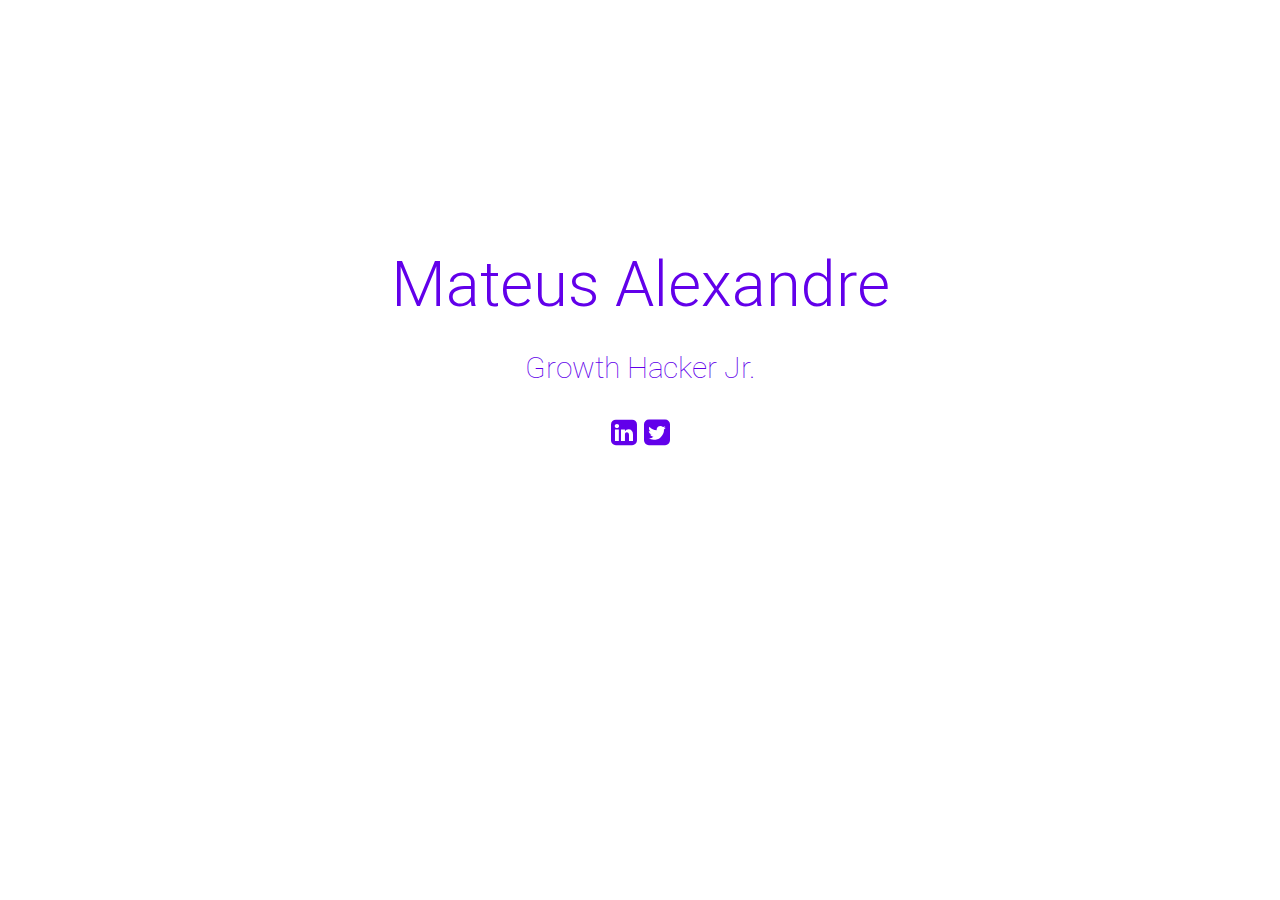
==== index.html @ 9ee8bf8a "V1.0.2 - Add scripts" ====
<!DOCTYPE html>
<html lang="pt-BR">
<head>
	<meta charset="UTF-8">
	<title>Mateus Alexandre</title>
	<meta name="viewport" content="width=device-width, initial-scale=1.0"/>
	<link href="http://fonts.googleapis.com/icon?family=Material+Icons" rel="stylesheet">
	<link href="https://maxcdn.bootstrapcdn.com/font-awesome/4.7.0/css/font-awesome.min.css" rel="stylesheet" />
	<link rel="stylesheet" href="assets/style/css/main.css">
	<link rel="stylesheet" href="assets/style/css/custom.css">
</head>
<body>
	<div class="row">
		<div class="container">
			<div class="col s12">
				<div class="headline">
					<h1>Mateus Alexandre</h1>
					<p>Growth Hacker Jr.</p>		
				</div>	
			</div>
		</div>
	</div>
	<div class="row">
		<div class="container">
			<div class="col s12 icons">
				<a href="https://www.linkedin.com/in/mateus-alexandre" target="_blank"><i class="fa fa-linkedin-square waves-effect waves-light" aria-hidden="true"></i></a>
				<a href="https://twitter.com/mateus_gmartins" target="_blank"><i class="fa fa-twitter-square waves-effect waves-light" aria-hidden="true"></i></a>
			</div>
		</div>
	</div>


	<!-- ANALYTICS -->	
	<script>
	  (function(i,s,o,g,r,a,m){i['GoogleAnalyticsObject']=r;i[r]=i[r]||function(){
	  (i[r].q=i[r].q||[]).push(arguments)},i[r].l=1*new Date();a=s.createElement(o),
	  m=s.getElementsByTagName(o)[0];a.async=1;a.src=g;m.parentNode.insertBefore(a,m)
	  })(window,document,'script','https://www.google-analytics.com/analytics.js','ga');

	  ga('create', 'UA-90620687-1', 'auto');
	  ga('send', 'pageview');
	</script>

	<!-- CRISP -->
	<script type="text/javascript">$crisp=[];CRISP_WEBSITE_ID="6e593bd9-3229-48ad-9a38-0f0917f413e9";(function(){d=document;s=d.createElement("script");s.src="https://client.crisp.im/l.js";s.async=1;d.getElementsByTagName("head")[0].appendChild(s);})();</script>
	<script type="text/javascript" src="https://code.jquery.com/jquery-2.1.1.min.js"></script>
	<script src="assets/scripts/main.js"></script>
	
</body>
</html>
---- assets/style/css/custom.css ----
header{width:100%;height:auto}.btn,.btn-large{height:40px;line-height:40px;background-color:#fff;border:1px solid #fff;border-radius:20px;color:#000}.btn:hover,.btn-large:hover{background-color:#fff;color:#000}.headline{margin-top:250px}.headline h1{color:#6200ea;font-weight:300;text-align:center}.headline p{color:#6200ea;font-size:2rem;line-height:2.5rem;text-align:center;font-weight:200}.icons i{color:#6200ea}.icons i:hover{color:#282828}.icons{margin-top:-30px;font-size:2rem;text-align:center}@media only screen and (max-width: 490px){.headline{margin-top:200px}}@media only screen and (max-width: 490px){.headline{margin-top:200px}}
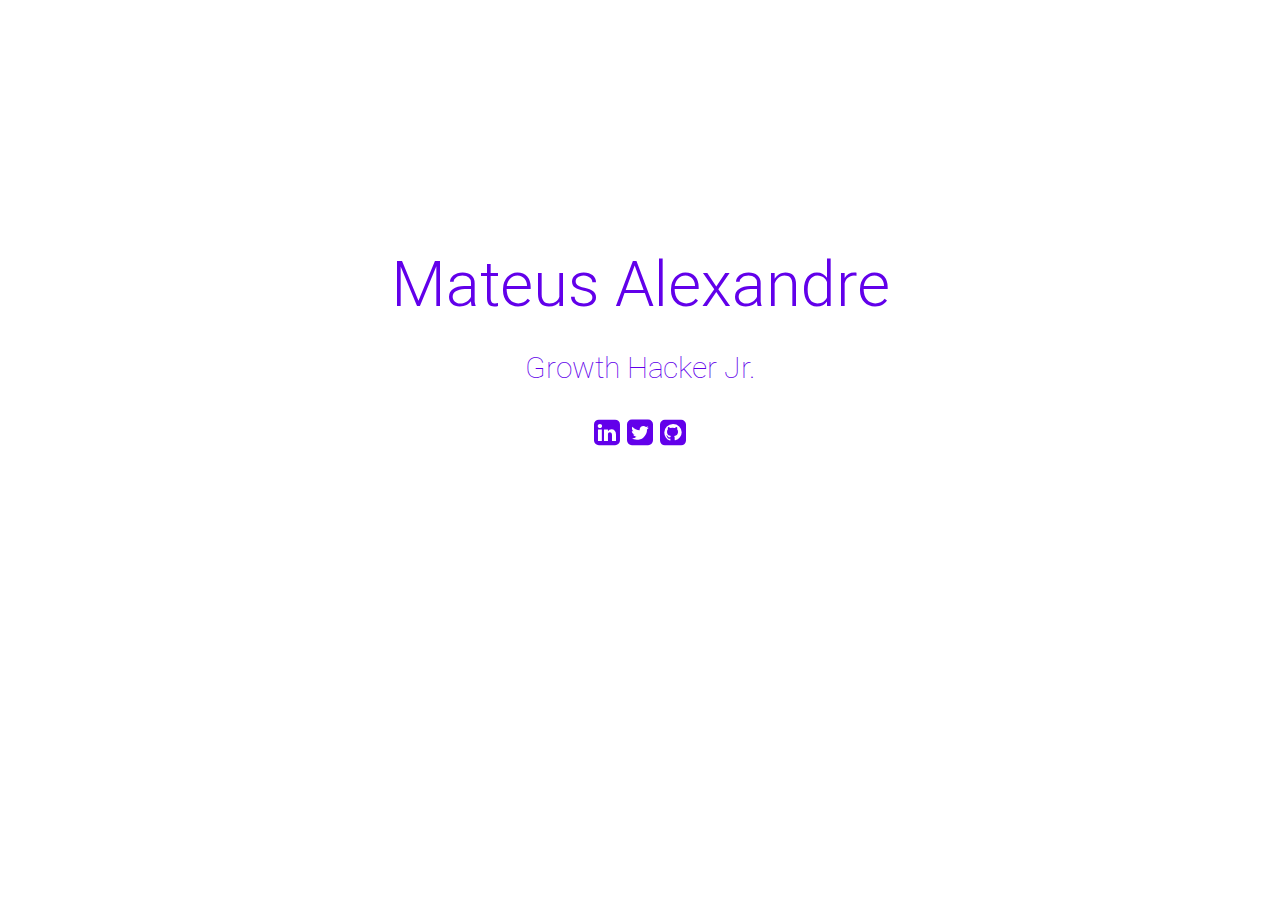
==== commit 5202b407: "V1.0.1 - add github" ====
--- a/index.html
+++ b/index.html
@@ -25,6 +25,7 @@
 			<div class="col s12 icons">
 				<a href="https://www.linkedin.com/in/mateus-alexandre" target="_blank"><i class="fa fa-linkedin-square waves-effect waves-light" aria-hidden="true"></i></a>
 				<a href="https://twitter.com/mateus_gmartins" target="_blank"><i class="fa fa-twitter-square waves-effect waves-light" aria-hidden="true"></i></a>
+				<a href="https://github.com/mateusalexandre" target="_blank"><i class="fa fa-github-square waves-effect waves-light" aria-hidden="true"></i></a>
 			</div>
 		</div>
 	</div>
@@ -45,6 +46,6 @@
 	<script type="text/javascript">$crisp=[];CRISP_WEBSITE_ID="6e593bd9-3229-48ad-9a38-0f0917f413e9";(function(){d=document;s=d.createElement("script");s.src="https://client.crisp.im/l.js";s.async=1;d.getElementsByTagName("head")[0].appendChild(s);})();</script>
 	<script type="text/javascript" src="https://code.jquery.com/jquery-2.1.1.min.js"></script>
 	<script src="assets/scripts/main.js"></script>
-	
+
 </body>
 </html>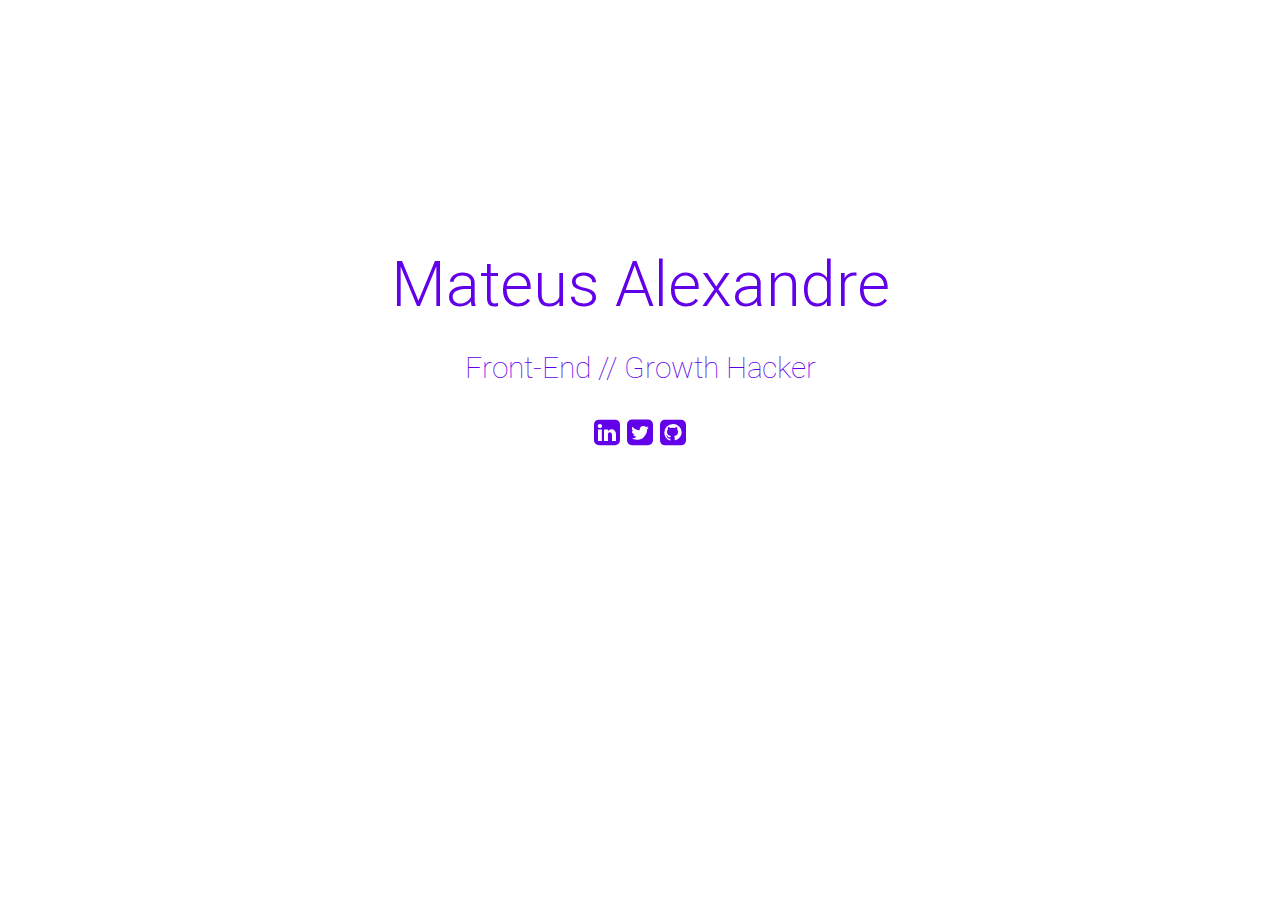
==== commit 993fa552: "Alteracao profissao" ====
--- a/index.html
+++ b/index.html
@@ -15,7 +15,7 @@
 			<div class="col s12">
 				<div class="headline">
 					<h1>Mateus Alexandre</h1>
-					<p>Growth Hacker Jr.</p>		
+					<p>Front-End // Growth Hacker</p>		
 				</div>	
 			</div>
 		</div>
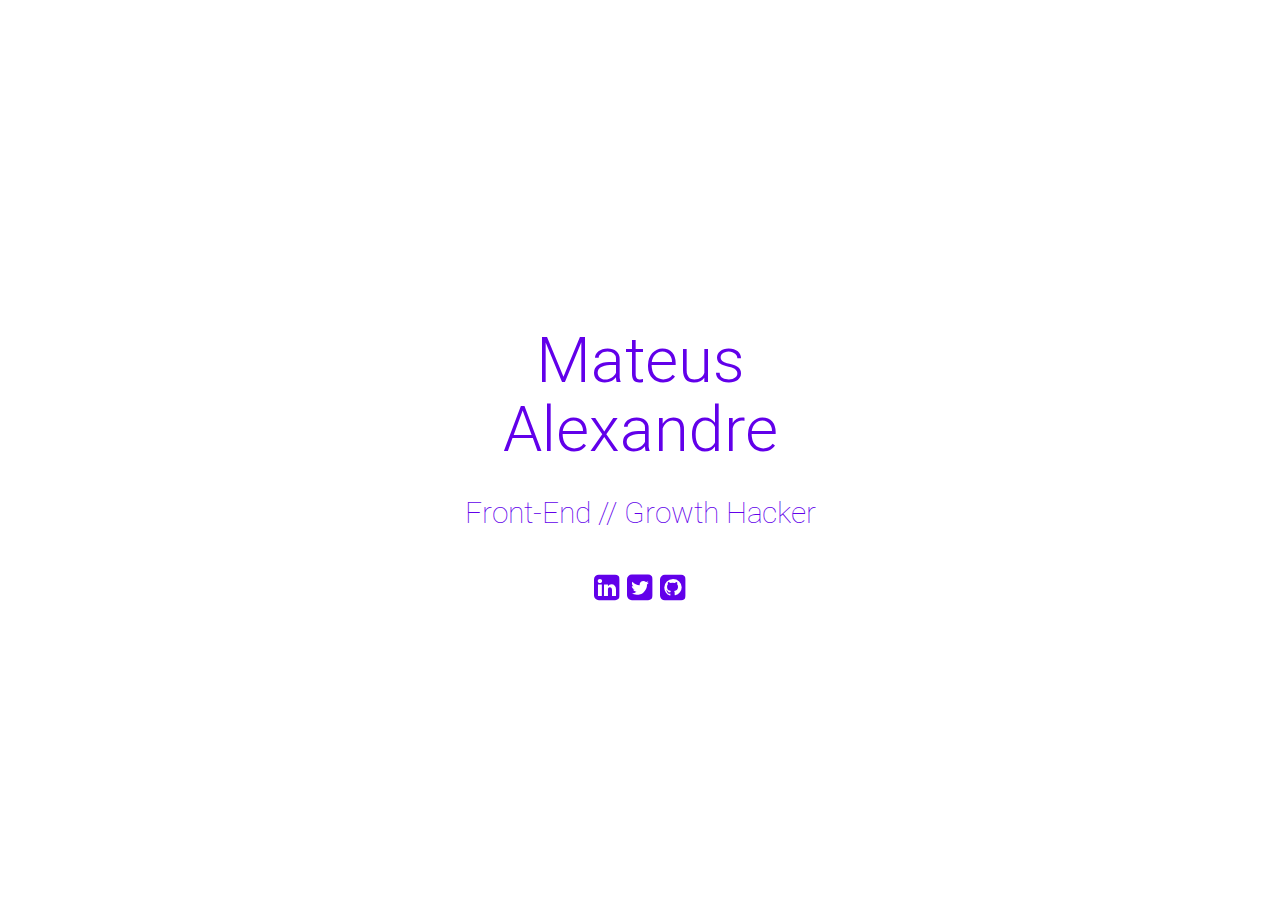
==== commit 6787c7a5: "Mudanca inerente a centralizacao dos elementos" ====
--- a/index.html
+++ b/index.html
@@ -13,22 +13,21 @@
 	<div class="row">
 		<div class="container">
 			<div class="col s12">
-				<div class="headline">
-					<h1>Mateus Alexandre</h1>
-					<p>Front-End // Growth Hacker</p>		
+				<div class="headline centered-parent">
+					<div class="centered-child">
+						<h1>Mateus Alexandre</h1>
+						<p>Front-End // Growth Hacker</p>
+						<div class="col s12 icons">
+							<a href="https://www.linkedin.com/in/mateus-alexandre" target="_blank"><i class="fa fa-linkedin-square waves-effect waves-light" aria-hidden="true"></i></a>
+							<a href="https://twitter.com/mateus_gmartins" target="_blank"><i class="fa fa-twitter-square waves-effect waves-light" aria-hidden="true"></i></a>
+							<a href="https://github.com/mateusalexandre" target="_blank"><i class="fa fa-github-square waves-effect waves-light" aria-hidden="true"></i></a>
+						</div>
+					</div>							
 				</div>	
 			</div>
 		</div>
 	</div>
-	<div class="row">
-		<div class="container">
-			<div class="col s12 icons">
-				<a href="https://www.linkedin.com/in/mateus-alexandre" target="_blank"><i class="fa fa-linkedin-square waves-effect waves-light" aria-hidden="true"></i></a>
-				<a href="https://twitter.com/mateus_gmartins" target="_blank"><i class="fa fa-twitter-square waves-effect waves-light" aria-hidden="true"></i></a>
-				<a href="https://github.com/mateusalexandre" target="_blank"><i class="fa fa-github-square waves-effect waves-light" aria-hidden="true"></i></a>
-			</div>
-		</div>
-	</div>
+	
 
 
 	<!-- ANALYTICS -->	
--- a/assets/style/css/custom.css
+++ b/assets/style/css/custom.css
@@ -1 +1 @@
-header{width:100%;height:auto}.btn,.btn-large{height:40px;line-height:40px;background-color:#fff;border:1px solid #fff;border-radius:20px;color:#000}.btn:hover,.btn-large:hover{background-color:#fff;color:#000}.headline{margin-top:250px}.headline h1{color:#6200ea;font-weight:300;text-align:center}.headline p{color:#6200ea;font-size:2rem;line-height:2.5rem;text-align:center;font-weight:200}.icons i{color:#6200ea}.icons i:hover{color:#282828}.icons{margin-top:-30px;font-size:2rem;text-align:center}@media only screen and (max-width: 490px){.headline{margin-top:200px}}@media only screen and (max-width: 490px){.headline{margin-top:200px}}
+.centered-parent{position:relative;height:100vh}.centered-child{position:absolute;top:50%;left:50%;-webkit-transform:translate(-50%, -50%);-moz-transform:translate(-50%, -50%);-o-transform:translate(-50%, -50%);-ms-transform:translate(-50%, -50%);transform:translate(-50%, -50%)}.btn,.btn-large{line-height:40px;height:40px;color:#000;border:1px solid #fff;border-radius:20px;background-color:#fff}.btn:hover,.btn-large:hover{color:#000;background-color:#fff}.headline h1{font-weight:300;text-align:center;color:#6200ea}.headline p{font-size:2rem;font-weight:200;line-height:2.5rem;text-align:center;color:#6200ea}.icons i{color:#6200ea}.icons i:hover{color:#282828}.icons{font-size:2rem;text-align:center}
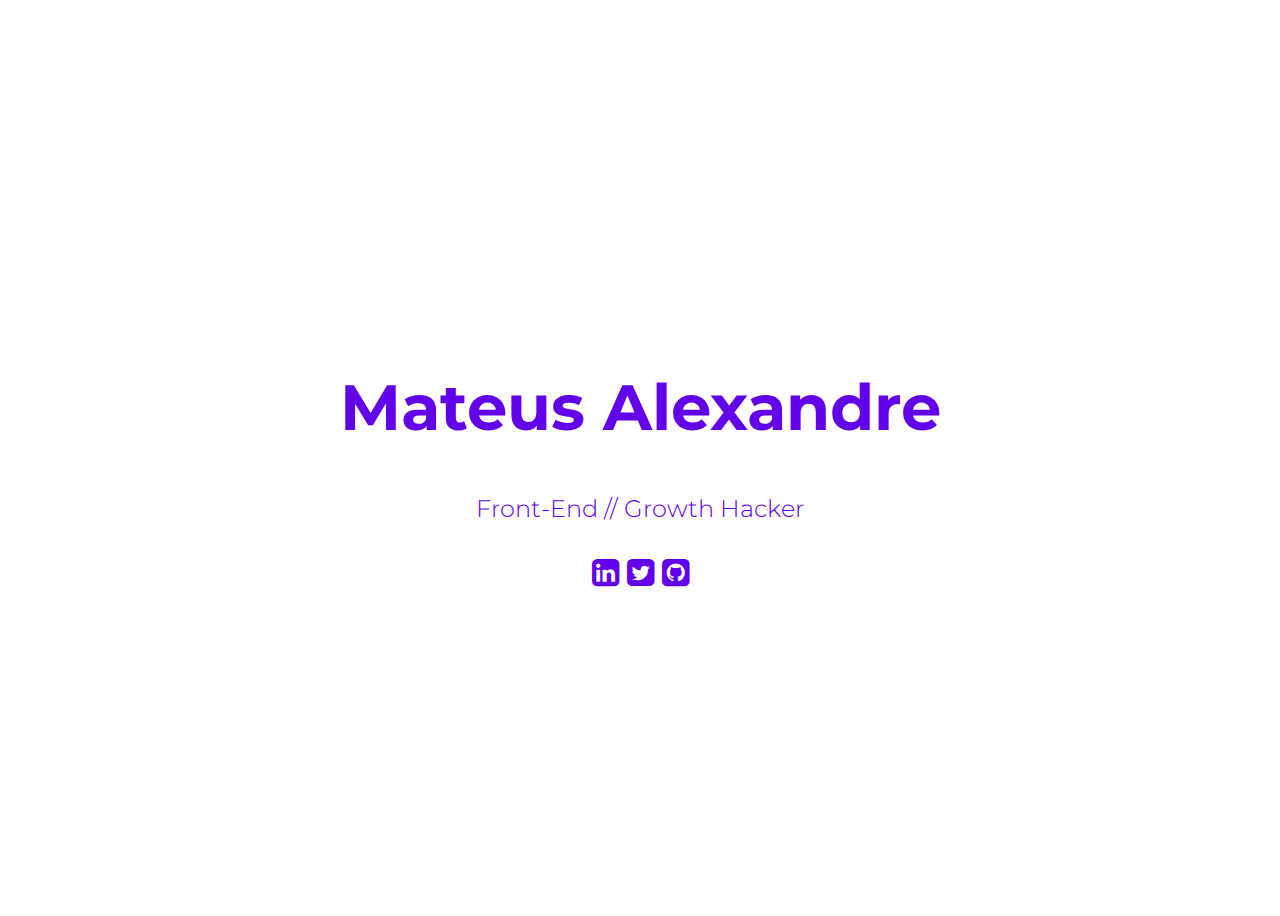
==== commit 60155fc2: "Arquivos removidos e alteracao na folha de estilo" ====
--- a/index.html
+++ b/index.html
@@ -6,8 +6,8 @@
 	<meta name="viewport" content="width=device-width, initial-scale=1.0"/>
 	<link href="http://fonts.googleapis.com/icon?family=Material+Icons" rel="stylesheet">
 	<link href="https://maxcdn.bootstrapcdn.com/font-awesome/4.7.0/css/font-awesome.min.css" rel="stylesheet" />
-	<link rel="stylesheet" href="assets/style/css/main.css">
-	<link rel="stylesheet" href="assets/style/css/custom.css">
+	<link href="https://fonts.googleapis.com/css?family=Montserrat:300,700" rel="stylesheet">
+	<link rel="stylesheet" href="style/custom.css">
 </head>
 <body>
 	<div class="row">
@@ -18,9 +18,9 @@
 						<h1>Mateus Alexandre</h1>
 						<p>Front-End // Growth Hacker</p>
 						<div class="col s12 icons">
-							<a href="https://www.linkedin.com/in/mateus-alexandre" target="_blank"><i class="fa fa-linkedin-square waves-effect waves-light" aria-hidden="true"></i></a>
-							<a href="https://twitter.com/mateus_gmartins" target="_blank"><i class="fa fa-twitter-square waves-effect waves-light" aria-hidden="true"></i></a>
-							<a href="https://github.com/mateusalexandre" target="_blank"><i class="fa fa-github-square waves-effect waves-light" aria-hidden="true"></i></a>
+							<a href="https://www.linkedin.com/in/mateus-alexandre" target="_blank"><i class="fa fa-linkedin-square" aria-hidden="true"></i></a>
+							<a href="https://twitter.com/mateus_gmartins" target="_blank"><i class="fa fa-twitter-square" aria-hidden="true"></i></a>
+							<a href="https://github.com/mateusalexandre" target="_blank"><i class="fa fa-github-square" aria-hidden="true"></i></a>
 						</div>
 					</div>							
 				</div>	
--- a/style/custom.css
+++ b/style/custom.css
@@ -0,0 +1,70 @@
+/* RESET */
+*{
+    font-family: 'Montserrat', sans-serif;
+}
+.centered-parent
+{
+    position: relative;
+
+    height: 100vh;
+}
+.centered-child
+{
+    position: absolute;
+    top: 50%;
+    left: 50%;
+
+    -webkit-transform: translate(-50%,-50%);
+       -moz-transform: translate(-50%,-50%);
+        -ms-transform: translate(-50%,-50%);
+         -o-transform: translate(-50%,-50%);
+            transform: translate(-50%,-50%);
+}
+/* HEADLINE */
+
+.headline h1
+{
+    font-size: 2.5rem;
+
+    text-align: center;
+
+    color: #6200ea;
+}
+.headline p
+{
+    font-size: 1rem;
+    font-weight: 300;
+    line-height: 2.5rem;
+    text-align: center;
+
+    color: #6200ea;
+}
+
+/* ICONS */
+.icons i
+{
+    color: #6200ea;
+}
+.icons i:hover
+{
+    color: #282828;
+}
+.icons
+{
+    font-size: 2rem;
+
+    text-align: center;
+}
+
+/* RESPONSIVE */
+
+@media only screen and (min-width: 655px) {
+    .headline h1
+    {
+        font-size: 4rem;
+    }
+    .headline p
+    {
+        font-size: 1.5rem;
+    }
+}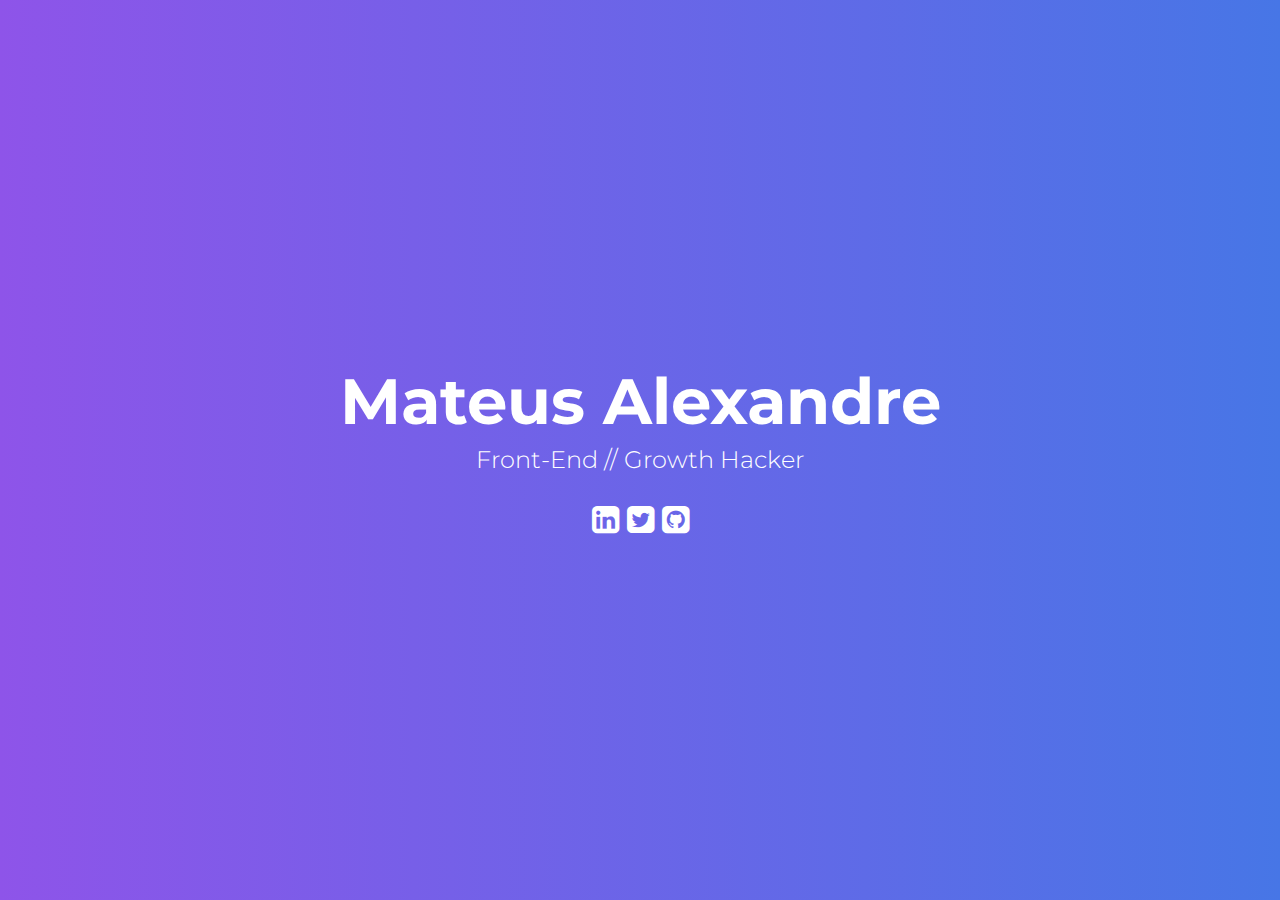
==== commit 8b3d2627: "Alteracao no estilo e organizacao do codigo" ====
--- a/index.html
+++ b/index.html
@@ -2,33 +2,24 @@
 <html lang="pt-BR">
 <head>
 	<meta charset="UTF-8">
-	<title>Mateus Alexandre</title>
+	<title>Mateus Alexandre :: Front-End & Growth Hacker</title>
 	<meta name="viewport" content="width=device-width, initial-scale=1.0"/>
-	<link href="http://fonts.googleapis.com/icon?family=Material+Icons" rel="stylesheet">
 	<link href="https://maxcdn.bootstrapcdn.com/font-awesome/4.7.0/css/font-awesome.min.css" rel="stylesheet" />
 	<link href="https://fonts.googleapis.com/css?family=Montserrat:300,700" rel="stylesheet">
 	<link rel="stylesheet" href="style/custom.css">
 </head>
 <body>
-	<div class="row">
-		<div class="container">
-			<div class="col s12">
-				<div class="headline centered-parent">
-					<div class="centered-child">
-						<h1>Mateus Alexandre</h1>
-						<p>Front-End // Growth Hacker</p>
-						<div class="col s12 icons">
-							<a href="https://www.linkedin.com/in/mateus-alexandre" target="_blank"><i class="fa fa-linkedin-square" aria-hidden="true"></i></a>
-							<a href="https://twitter.com/mateus_gmartins" target="_blank"><i class="fa fa-twitter-square" aria-hidden="true"></i></a>
-							<a href="https://github.com/mateusalexandre" target="_blank"><i class="fa fa-github-square" aria-hidden="true"></i></a>
-						</div>
-					</div>							
-				</div>	
+	<div class="headline centered-parent">
+		<div class="centered-child">
+			<h1>Mateus Alexandre</h1>
+			<p>Front-End // Growth Hacker</p>
+			<div class="icons">
+				<a href="https://www.linkedin.com/in/mateus-alexandre" target="_blank"><i class="fa fa-linkedin-square" aria-hidden="true"></i></a>
+				<a href="https://twitter.com/mateus_gmartins" target="_blank"><i class="fa fa-twitter-square" aria-hidden="true"></i></a>
+				<a href="https://github.com/mateusalexandre" target="_blank"><i class="fa fa-github-square" aria-hidden="true"></i></a>
 			</div>
-		</div>
+		</div>							
 	</div>
-	
-
 
 	<!-- ANALYTICS -->	
 	<script>
--- a/style/custom.css
+++ b/style/custom.css
@@ -1,12 +1,20 @@
 /* RESET */
-*{
+*
+{
     font-family: 'Montserrat', sans-serif;
+
+    margin: 0;
+    padding: 0;
 }
 .centered-parent
 {
     position: relative;
 
     height: 100vh;
+
+    background: #4776e6; /* fallback for old browsers */
+    background: -webkit-linear-gradient(to left, #4776e6 , #8e54e9); /* Chrome 10-25, Safari 5.1-6 */
+    background:         linear-gradient(to left, #4776e6 , #8e54e9); /* W3C, IE 10+/ Edge, Firefox 16+, Chrome 26+, Opera 12+, Safari 7+ */
 }
 .centered-child
 {
@@ -28,37 +36,45 @@
 
     text-align: center;
 
-    color: #6200ea;
+    color: #fff;
 }
 .headline p
 {
     font-size: 1rem;
     font-weight: 300;
     line-height: 2.5rem;
+
     text-align: center;
 
-    color: #6200ea;
+    color: #fff;
 }
 
 /* ICONS */
+.icons
+{
+    font-size: 2rem;
+
+    margin-top: 20px;
+
+    text-align: center;
+}
 .icons i
 {
-    color: #6200ea;
+    -webkit-transition: color .25s ease-in-out;
+       -moz-transition: color .25s ease-in-out;
+            transition: color .25s ease-in-out;
+
+    color: #fff;
 }
 .icons i:hover
 {
     color: #282828;
 }
-.icons
-{
-    font-size: 2rem;
-
-    text-align: center;
-}
 
 /* RESPONSIVE */
 
-@media only screen and (min-width: 655px) {
+@media only screen and (min-width: 655px)
+{
     .headline h1
     {
         font-size: 4rem;
@@ -67,4 +83,4 @@
     {
         font-size: 1.5rem;
     }
-}+}
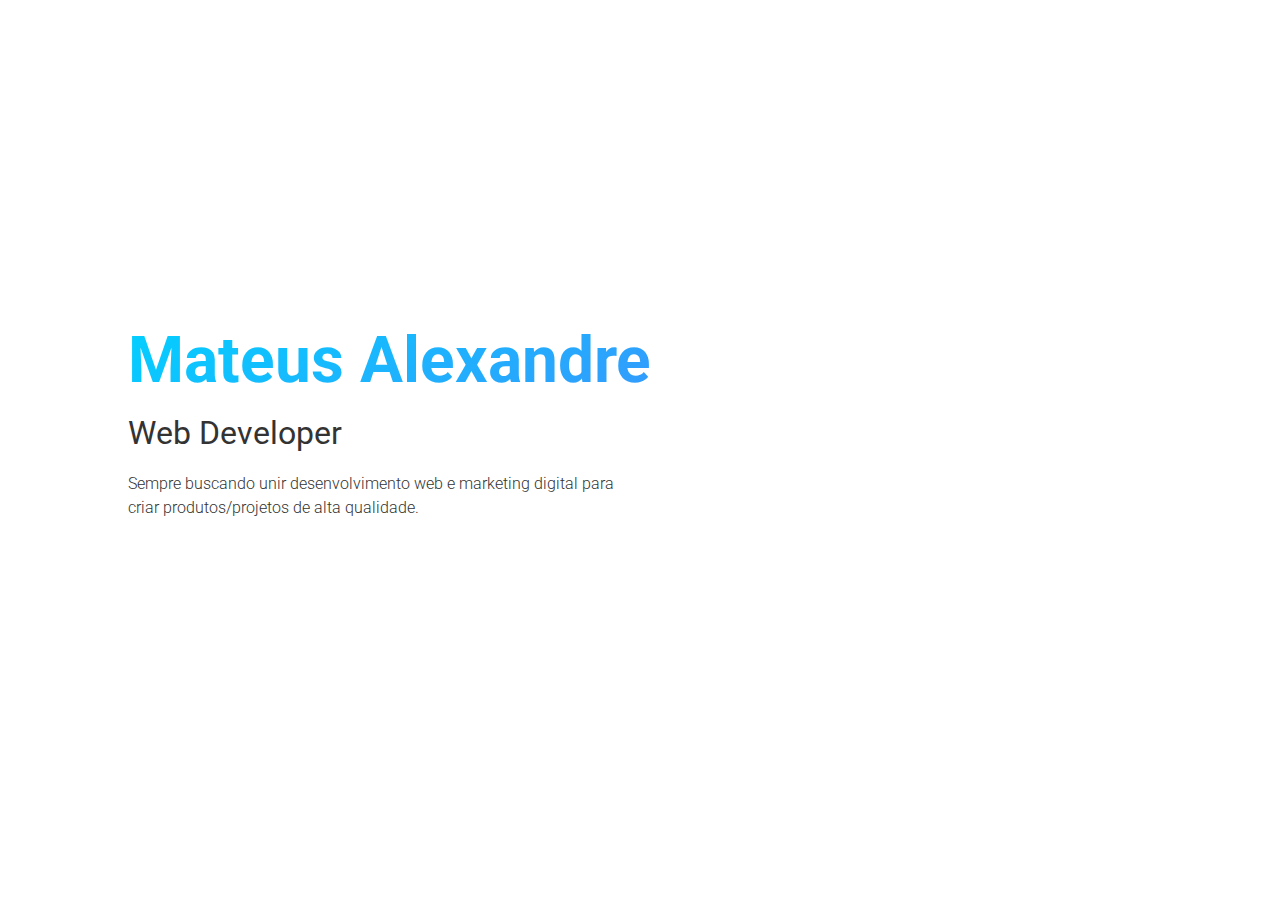
==== commit 2755f273: "Pequeno ajuste na estilizacao" ====
--- a/index.html
+++ b/index.html
@@ -1,27 +1,60 @@
 <!DOCTYPE html>
 <html lang="pt-BR">
-<head>
+<head itemscope itemtype="https://schema.org/WebSite">
 	<meta charset="UTF-8">
-	<title>Mateus Alexandre :: Front-End & Growth Hacker</title>
+	<title>Mateus Alexandre :: Desenvolvedor Web</title>
 	<meta name="viewport" content="width=device-width, initial-scale=1.0"/>
-	<link href="https://maxcdn.bootstrapcdn.com/font-awesome/4.7.0/css/font-awesome.min.css" rel="stylesheet" />
-	<link href="https://fonts.googleapis.com/css?family=Montserrat:300,700" rel="stylesheet">
-	<link rel="stylesheet" href="style/custom.css">
+	<meta name="description" content="Profissional apaixonado por empreendedorismo e está sempre buscando unir conhecimentos de desenvolvimento web e marketing digital para criar produtos/projetos de excelente qualidade.">
+
+    <meta name="robots" content="index, follow">
+	<link rel="canonical" href="https://mateusalexandre.github.io">
+
+    <meta itemprop="name" content="Mateus Alexandre :: Desenvolvedor Web"/>
+    <meta itemprop="description" content="Profissional apaixonado por empreendedorismo e está sempre buscando unir conhecimentos de desenvolvimento web e marketing digital para criar produtos/projetos de excelente qualidade."/>
+    <!--<meta property="og:image" content="https://mateusalexandre.github.io/assets/images/social.jpg">-->
+    <meta itemprop="url" content="https://mateusalexandre.github.io"/>
+
+    <meta property="og:title" content="Mateus Alexandre :: Desenvolvedor Web">
+    <meta property="og:description" content="Profissional apaixonado por empreendedorismo e está sempre buscando unir conhecimentos de desenvolvimento web e marketing digital para criar produtos/projetos de excelente qualidade.">
+    <!--<meta property="og:image" content="https://mateusalexandre.github.io/assets/images/social.jpg">-->
+    <meta property="og:url" content="https://mateusalexandre.github.io">
+
+    <meta property="twitter:card" content="summary_large_image" />
+    <meta property="twitter:site" content="@mateus_gmartins" />
+    <meta property="twitter:domain" content="https://mateusalexandre.github.io" />
+    <meta property="twitter:title" content="Mateus Alexandre :: Desenvolvedor Web" />
+    <meta property="twitter:description" content="Profissional apaixonado por empreendedorismo e está sempre buscando unir conhecimentos de desenvolvimento web e marketing digital para criar produtos/projetos de excelente qualidade." />
+    <!--<meta property="og:image" content="https://mateusalexandre.github.io/assets/images/social.jpg">-->
+    <meta property="twitter:url" content="https://mateusalexandre.github.io" />  
+
+	<!--[if lt IE 9]>
+        <script src="https://oss.maxcdn.com/libs/html5shiv/3.7.0/html5shiv.js"></script>
+        <script src="https://oss.maxcdn.com/libs/respond.js/1.3.0/respond.min.js"></script>
+    <![endif]-->
+
+	<link rel="stylesheet" href="https://code.ionicframework.com/ionicons/2.0.1/css/ionicons.min.css" />
+	<link href="https://fonts.googleapis.com/css?family=Roboto:300,400,700" rel="stylesheet">
+	<link rel="stylesheet" href="assets/style/main.css" />
+	<link rel="stylesheet" href="assets/style/custom.css" />
 </head>
 <body>
-	<div class="headline centered-parent">
-		<div class="centered-child">
-			<h1>Mateus Alexandre</h1>
-			<p>Front-End // Growth Hacker</p>
+	<div class="box container wrap">
+		<div class="content">
+			<h1 class="font-bold font4">Mateus Alexandre</h1>
+			<p class="tagline font-normal font2">Web Developer</p>
+			<p class="font-light font1 description">Sempre buscando unir desenvolvimento web e marketing digital para criar produtos/projetos de alta qualidade.</p>
 			<div class="icons">
-				<a href="https://www.linkedin.com/in/mateus-alexandre" target="_blank"><i class="fa fa-linkedin-square" aria-hidden="true"></i></a>
-				<a href="https://twitter.com/mateus_gmartins" target="_blank"><i class="fa fa-twitter-square" aria-hidden="true"></i></a>
-				<a href="https://github.com/mateusalexandre" target="_blank"><i class="fa fa-github-square" aria-hidden="true"></i></a>
+				<a class="ion-social-linkedin-outline" title="Linkedin" href="https://www.linkedin.com/in/mateus-alexandre" target="_blank">
+				</a>
+				<a class="ion-social-twitter-outline" title="Twitter" href="https://twitter.com/mateus_gmartins" target="_blank">
+				</a>
+				<a class="ion-social-github-outline" title="Github" href="https://github.com/mateusalexandre" target="_blank">
+				</a>
 			</div>
-		</div>							
+		</div>			
 	</div>
 
-	<!-- ANALYTICS -->	
+	<!-- ANALYTICS -->
 	<script>
 	  (function(i,s,o,g,r,a,m){i['GoogleAnalyticsObject']=r;i[r]=i[r]||function(){
 	  (i[r].q=i[r].q||[]).push(arguments)},i[r].l=1*new Date();a=s.createElement(o),
@@ -34,8 +67,5 @@
 
 	<!-- CRISP -->
 	<script type="text/javascript">$crisp=[];CRISP_WEBSITE_ID="6e593bd9-3229-48ad-9a38-0f0917f413e9";(function(){d=document;s=d.createElement("script");s.src="https://client.crisp.im/l.js";s.async=1;d.getElementsByTagName("head")[0].appendChild(s);})();</script>
-	<script type="text/javascript" src="https://code.jquery.com/jquery-2.1.1.min.js"></script>
-	<script src="assets/scripts/main.js"></script>
-
 </body>
 </html>--- a/assets/style/main.css
+++ b/assets/style/main.css
@@ -0,0 +1,186 @@
+/***********************************
+############## RESET ###############
+***********************************/
+*,
+*:before,
+*:after{
+    margin: 0;
+    padding: 0;
+
+    font-size: 1em;
+    font-weight: 400;
+    font-family: 'Roboto', sans-serif;
+
+    line-height: 1.5;
+    letter-spacing: 0;
+
+    box-sizing: border-box;
+    -moz-boxx-sizing: border-box;
+    -webkit-box-sizing: border-box;
+}
+
+h1 { font-size: 2em; font-weight: 700; }
+h2 { font-size: 1.5em; font-weight: 400; }
+h3 { font-size: 1.5em; font-weight: 300; }
+p { margin-bottom: 15px; }
+b, strong { font-weight: bold; }
+mark { background: transparent; }
+ul { list-style: none; }
+img { max-width: 100%; border: none; vertical-align: middle; }
+small { font-size: .75px; color: #EEE; }
+a { text-decoration: none; color: #01d1ff; transition: all .2s linear; }
+a:hover { color: #333; }
+a img { border: 0; }
+
+/***********************************
+############## MEDIA ###############
+***********************************/
+object,
+video,
+iframe,
+iframe['style'] { max-width: 100%; height: auto; }
+
+/***********************************
+############## MEDIA ###############
+***********************************/
+.container { width: 100%; float: left; }
+.content { float: left; width: 80%; margin: 0 10%; padding: 20px 0; }
+.content-page { padding: 60px 0; }
+.sectiontitle { float: left; width: 100%; margin-bottom: 30px; text-align: center; }
+.sectiontitle h1 { font-size: 2.4em; font-weight: 300; margin-bottom: 10px; }
+.sectiontitle h2 { font-size: 1.4em; font-weight: 300; }
+.sectiontitle-nomargin { margin: 0 !important; }
+
+/***********************************
+########### FONT WEIGHT ############
+***********************************/
+.font-light{ font-weight: 300 !important; }
+.font-normal{ font-weight: 400 !important; }
+.font-bold{ font-weight: 700 !important; }
+
+/***********************************
+############ FONT SIZE #############
+***********************************/
+.fontzero { font-size: 0; }
+.font1 { font-size: 1em;}
+.font1b { font-size: 1.3em; }
+.font2 { font-size: 2em; }
+.font2b { font-size: 2.5em; }
+.font3 { font-size: 3em; }
+.font3b { font-size: 3.5em; }
+.font4 { font-size: 4em; }
+.font4b { font-size: 4.5em; }
+
+/***********************************
+############# HELPERS ##############
+***********************************/
+.txt-shadow { text-shadow: 0 1px 1px rgba(0,0,0,0.5); }
+.shadow {
+    box-shadow: 12px 15px 20px 0px rgba(46, 61, 73, 0.15);
+        -webkit-box-shadow: 12px 15px 20px 0px rgba(46, 61, 73, 0.15);
+            -moz-box-shadow: 12px 15px 20px 0px rgba(46, 61, 73, 0.15);
+                -o-box-shadow: 12px 15px 20px 0px rgba(46, 61, 73, 0.15);
+}
+.radius { -webkit-border-radius: 7px; -moz-border-radius: 7px; border-radius: 7px; }
+.last { margin-right: 0; }
+.clear { clear: both; }
+.upper { text-transform: uppercase; }
+.hide { display: none; }
+
+/***********************************
+########### FONT ALIGN #############
+***********************************/
+.txt-left { text-align: left; }
+.txt-right { text-align: right; }
+.txt-center { text-align: center; }
+
+/***********************************
+############## FLOAT ###############
+***********************************/
+.ft-left { float: left; }
+.ft-right { float: right; }
+.ft-none { float: none; }
+
+/***********************************
+############# DISPLAY ##############
+***********************************/
+.block { display: block; }
+.inline { display: inline; }
+.inblock { display: inline-block; }
+
+/***********************************
+############### BOX ################
+***********************************/
+.box{ display: inline-block; width: 100%; vertical-align: top; }
+.box:before{ clear: both; }
+.box1{ width: 100%; margin: 15px 0 15px 0; }
+.box2{ width: 49%; margin: 1% 2% 1% 0; float: left; }
+.box2:nth-of-type(2n+0){ margin-right: 0; }
+.box3{ width: 32%; margin: 1% 2% 1% 0; float: left; }
+.box3:nth-of-type(3n+0){ margin-right: 0; }
+.box4{ width: 23.5%; margin: 1% 2% 1% 0; float: left; }
+.box4:nth-of-type(4n+0){ margin-right: 0; }
+.box5{ width: 18.4%; margin: 1% 2% 1% 0; float: left; }
+.box5:nth-of-type(5n+0){ margin-right: 0; }
+
+/***********************************
+############## BOTÃ•ES ##############
+***********************************/
+.btn {
+    display: inline-block;
+    padding: 10px 20px;
+    margin: 15px 0;
+    background: #333;
+    border: 1px solid #222;
+    border-radius: 5px;
+    cursor: pointer;
+    transition: all .3s linear;
+
+    font-size: 1em;
+    color: #fff;
+}
+.btn-large { font-size: 1.2em; padding: 10px 25px; }
+.btn-main { background-color: #01d1ff; border-color: #01d1ff; color: #FFFFFF; box-shadow: 10px 10px 10px 0 rgba(0,0,0,.1); }
+.btn-main:hover { background-color: #01d1ff; box-shadow: 0 0 0 0 rgba(0,0,0,.1); color: #FFFFFF; }
+
+/***********************************
+########## MEDIA QUERIES ###########
+***********************************/
+@media (max-width: 34em){
+    .box2,
+    .box3,
+    .box4,
+    .box5{ width: 100%; margin: 15px 0 15px 0 !important; }
+}
+
+@media (min-width: 34em) and (max-width: 48em){
+    .box2,
+    .box3,
+    .box4,
+    .box5{ width: 49%; margin: 1% 2% 1% 0 !important; }
+    .box2:nth-of-type(2n+0),
+    .box3:nth-of-type(2n+0),
+    .box4:nth-of-type(2n+0),
+    .box5:nth-of-type(2n+0){ margin-right: 0 !important; }
+}
+
+@media (min-width: 48em) and (max-width: 64em){
+    .box3,
+    .box4,
+    .box5{ width: 32%; margin: 1% 2% 1% 0 !important; }
+    .box3:nth-of-type(3n+0),
+    .box4:nth-of-type(3n+0),
+    .box5:nth-of-type(3n+0){ margin-right: 0 !important; }
+}
+
+@media(max-width: 60em){
+    .box_bar,
+    .box_side{width: 100%; padding: 0;}
+}
+
+@media (min-width: 64em) and (max-width: 80em){
+    .box4,
+    .box5{ width: 23.5%; margin: 1% 2% 1% 0 !important; }
+    .box4:nth-of-type(4n+0),
+    .box5:nth-of-type(4n+0){ margin-right: 0 !important; }
+}--- a/assets/style/custom.css
+++ b/assets/style/custom.css
@@ -0,0 +1,33 @@
+/***********************************
+############## HEADER ##############
+***********************************/
+.wrap {
+    align-items: center;
+    display: flex;
+    flex-direction: row;
+    flex-wrap: wrap;
+    justify-content: left;
+
+    height: 100vh;
+    background: #fff;
+}
+.wrap h1 { 
+    background: linear-gradient(330deg,#5b70fa 0%,#01d1ff 100%);
+    background-clip: text;
+    -webkit-background-clip: text;
+    -webkit-text-fill-color: transparent;
+    -webkit-font-smoothing: antialiased !important;
+}
+.wrap p { color: #333; }
+.description { width: 100%; }
+
+/* ICONS */
+.icons { font-size: 2rem; margin-top: 20px; display: block; }
+.icons a { margin-right: 20px;}
+
+/***********************************
+########## MEDIA QUERIES ###########
+***********************************/
+@media (min-width: 60em) {
+    .description { width: 50%; }
+}